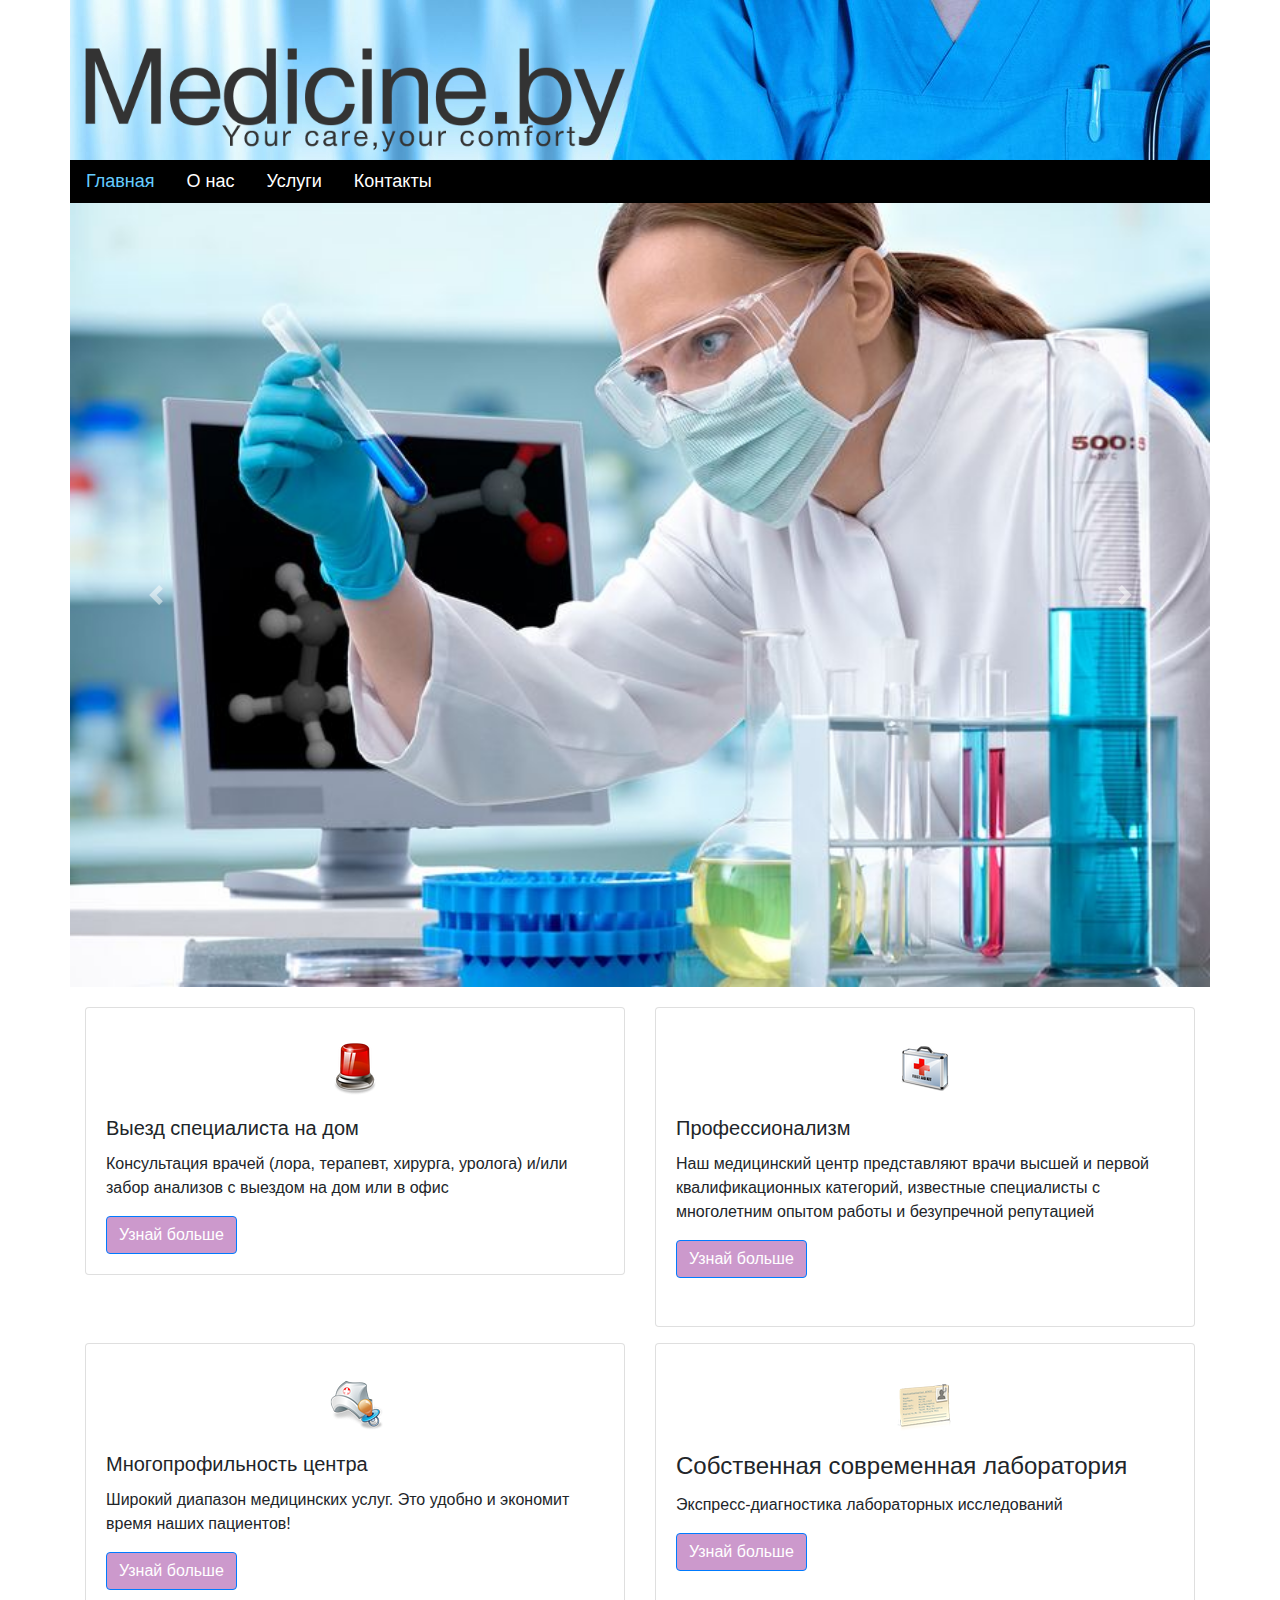
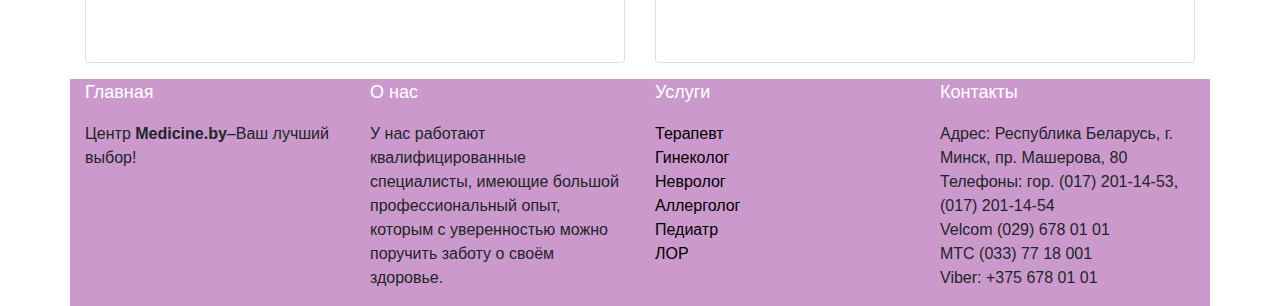
==== index.html @ 03f64b83 "first commit" ====
<!DOCTYPE html>
<html>
<head>
    <title>Медицинские центры | Главная</title>
    <meta charset="utf-8" />
    <link rel="stylesheet" href="https://maxcdn.bootstrapcdn.com/bootstrap/4.0.0-beta.2/css/bootstrap.min.css">
    <meta name="viewport" content="width=device-width, initial-scale=1, shrink-to-fit=no">
    <link rel="stylesheet" href="css/file.css">
    

    </head>
    <body>
<div class="container">
  <div class="row header">
    <div class="col-sm-9 col-med-4 col-lg-6">
        <img src="img/logo.png" class="img-fluid logo">
    </div>
    <div class="col-sm-3 col-med-8 col-lg-6"></div>

  </div>
  

  <div class="row menu">
<ul class="nav">
  <li class="nav-item">
    <a class="nav-link active" href="/index.html">Главная</a>
  </li>
  <li class="nav-item">
    <a class="nav-link" href="/about.html"> О нас</a>
  </li>
  <li class="nav-item">
    <a class="nav-link" href="/services.html">Услуги</a>
  </li>
  <li class="nav-item">
    <a class="nav-link" href="/kontakt.html">Контакты</a>
  </li>
</ul>
  </div>
  
  

  <div id="mycarousel" class="row carousel slide" data-ride="carousel">
  <div class="carousel-inner">
<div class="carousel-item active">
      <img src="img/carusel-analyzy.svg" alt="Анализы">
    </div>
<div class="carousel-item">
      <img src="img/carusel-vrachi.svg" alt="Врачи">
  </div>
<div class="carousel-item">
      <img src="img/carusel-semya.svg" alt="Услуги">
  </div>
  <a class="carousel-control-prev" href="#mycarousel" role="button" data-slide="prev">
    <span class="carousel-control-prev-icon" aria-hidden="true"></span>
    <span class="sr-only">Предыдущая</span>
  </a>
  <a class="carousel-control-next" href="#mycarousel" role="button" data-slide="next">
    <span class="carousel-control-next-icon" aria-hidden="true"></span>
    <span class="sr-only">Сладующая</span>
  </a>
</div>
</div>

  <div class="row ">
          <div class="col-sm-12 col-md-6 col-lg-6 ">
                <div class="card">
                  <div class="cardimg emergency_256"></div>
                      <div class="card-body">
                        <h5 class="card-title">Выезд специалиста на дом</h5>
                        <p class="card-text">Консультация врачей (лора, терапевт, хирурга, уролога) и/или забор анализов с выездом на дом или в офис</p>
                        <a href="#" class="btn btn-primary">Узнай большe</a>
                      </div>
                </div>
            </div>
            <div class="col-sm-12 col-md-6 col-lg-6">
                <div class="card card_main">
                  <div class="cardimg first_aid_kit_256"></div>
                      <div class="card-body">
                        <h5 class="card-title">Профессионализм</h5>
                        <p class="card-text">Наш медицинский центр представляют врачи высшей и первой квалификационных категорий, известные специалисты  с многолетним опытом работы и безупречной репутацией</p>
                        <a href="#" class="btn btn-primary">Узнай больше</a>
                      </div>
                </div>
            </div>
            <div class="col-sm-12 col-md-6 col-lg-6">
                <div class="card card_main">
                  <div class="cardimg paediatrics_256"></div> 
                      <div class="card-body">
                        <h5 class="card-title">Многопрофильность центра</h5>
                        <p class="card-text">Широкий диапазон медицинских услуг. Это удобно и экономит время наших пациентов!</p>
                        <a href="#" class="btn btn-primary">Узнай больше</a>
                      </div>
                </div>
            </div>
                        <div class="col-sm-12 col-md-6 col-lg-6">
                <div class="card card_main">
                  <div class="cardimg  patientdata"></div> 
                      <div class="card-body">
                        <h4 class="card-title">Собственная современная  лаборатория</h4>
                        <p class="card-text">Экспресс-диагностика лабораторных исследований</p>
                        <a href="#" class="btn btn-primary">Узнай больше</a>
                      </div>
                </div>
            </div>
 </div>


<div class="row footer">
    <div class="col-sm-6 col-md-4 col-lg-3">
        <p class= "text_footer">Главная</p>
        <p>Центр <b>Medicine.by</b>&ndash;Ваш лучший выбор!</p>
    </div>
    
    <div class="col-sm-6 col-md-4 col-lg-3">
       <p class= "text_footer">О нас</p>
       <p>У нас работают квалифицированные специалисты, имеющие большой профессиональный опыт, которым с уверенностью можно поручить заботу о своём здоровье.</p>
     </div>
    
    <div class="col-sm-6 col-md-4 col-lg-3">
        <p class= "text_footer">Услуги</p>
        <a class="footer_a" href="/services.html#terapevt">Терапевт</a><br/>
        <a class="footer_a" href="/services.html#ginekolog">Гинеколог</a><br/>
        <a class="footer_a" href="/services.html#nevrolog">Невролог</a><br/>
        <a class="footer_a" href="/services.html#allergolog">Аллерголог</a><br/>
        <a class="footer_a" href="/services.html#pediatr">Педиатр</a><br/>
        <a class="footer_a" href="/services.html#lor">ЛОР</a><br/>
    </div>
    
    <div class="col-sm-6 col-md-4 col-lg-3">
        <p class= "text_footer"><a href="/kontakt.html">Контакты</a></p>
        <p>Адрес: Республика Беларусь, г. Минск, пр. Машерова, 80<br>
Телефоны: гор. (017) 201-14-53, (017) 201-14-54<br>
Velcom (029) 678 01 01<br>
МТС (033) 77 18 001<br>
Viber: +375 678 01 01</p>
    </div>
        
        
  </div>
  
</div>

    <script src="https://code.jquery.com/jquery-3.2.1.slim.min.js" integrity="sha384-KJ3o2DKtIkvYIK3UENzmM7KCkRr/rE9/Qpg6aAZGJwFDMVNA/GpGFF93hXpG5KkN" crossorigin="anonymous"></script>
    <script src="https://cdnjs.cloudflare.com/ajax/libs/popper.js/1.12.3/umd/popper.min.js" integrity="sha384-vFJXuSJphROIrBnz7yo7oB41mKfc8JzQZiCq4NCceLEaO4IHwicKwpJf9c9IpFgh" crossorigin="anonymous"></script>
    <script src="https://maxcdn.bootstrapcdn.com/bootstrap/4.0.0-beta.2/js/bootstrap.min.js" integrity="sha384-alpBpkh1PFOepccYVYDB4do5UnbKysX5WZXm3XxPqe5iKTfUKjNkCk9SaVuEZflJ" crossorigin="anonymous"></script>

</body>
</html>
---- css/file.css ----
.header {
  background-image: url(../img/vrach.jpg);
  height: 10rem;
}
 .menu {
  background:#000000;

 }
  .logo {
  margin-top:3rem;
 }

  .footer{
   background:#cc99cc; 

 }
 
   .text_footer{
   background:#cc99cc;
   font-family: Helvetica;
   font-size:18px;
   color:#ffffff;

 }
 .text_footer a {color: #ffffff;}
.footer_a {color: #000000;}
 
 .content{
   background:#ffffff; 
   border: solid 1px #E6E6FA;

 }
  .uslugi_o_nas_kontakty{
   background:#cc99cc; 
   font-family: Helvetica;
   font-size:30px;
 }
   .o_nas{
   background:#cc99cc; 
   font-family: Helvetica;
   font-size:30px;
   
   }
 .text_o_nas{
   margin-top:1rem;
   }
 .text_preimuschestva{
   margin-top:1rem;
   background:#cc99cc; 
   font-family: Helvetica;
   font-size:30px;
   }

.nav a {
      color:#ffffff;
      font-family: Arial;
      font-size:18px;
}
.nav a.active {
      color:#66ccff;
      font-family: Arial;
      font-size:18px;
}
   .carousel-caption {
    background: #cccccc;
    opacity: 0.8;
    color: #00000;
    font-size: 2rem;
   }
   .carousel-inner {
    margin-bottom: 20px;
}

.emergency_256{
	background-position: 0 0;
}

.first_aid_kit_256{
	background-position: -100px -1px;
}

.paediatrics_256{
	background-position: -1px -99px;
}

.patientdata{
	background-position: -95px -93px;

}

.btn-primary {
 background:#cc99cc;
}

.cardimg {
	background-image: url("../img/sprites.png");
	margin: 2rem auto 0px;
	width: 56px;
	height: 56px;
}

.card_main{
height: 20rem;
margin-bottom: 1rem;
}
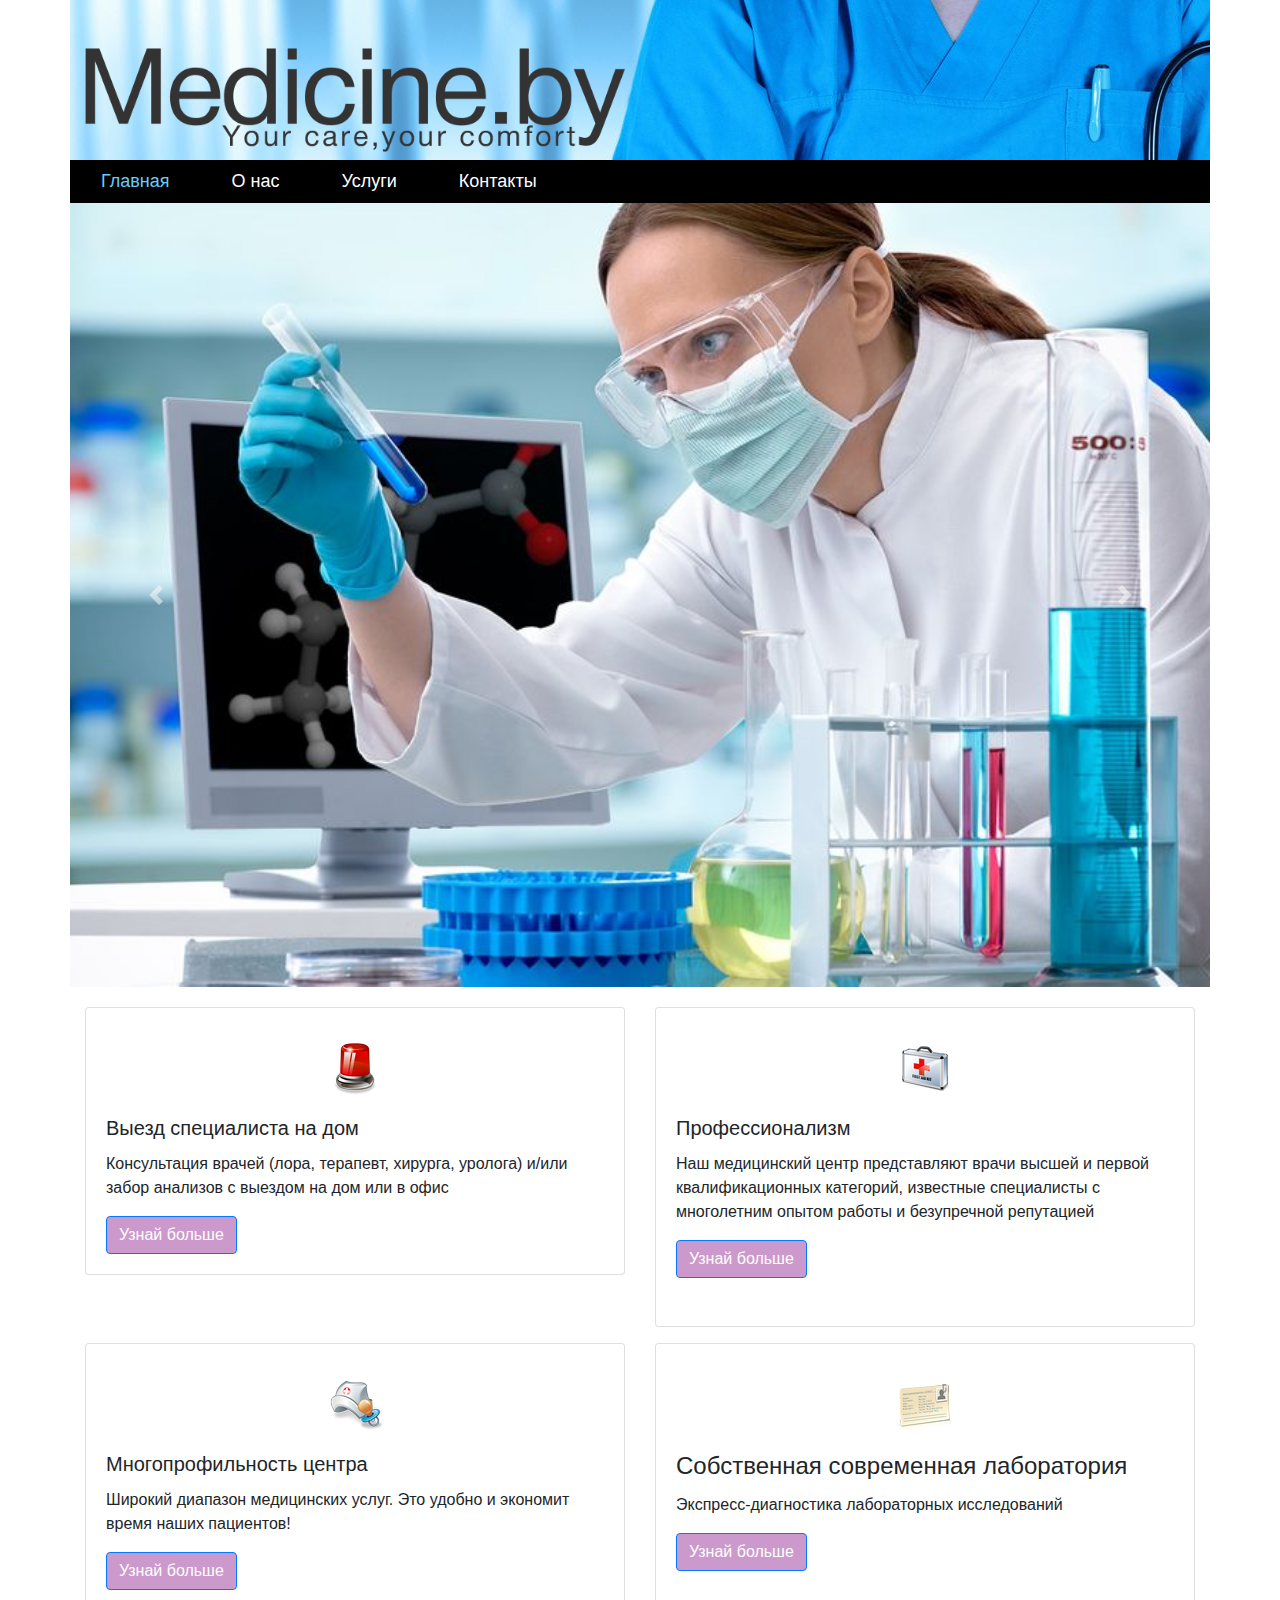
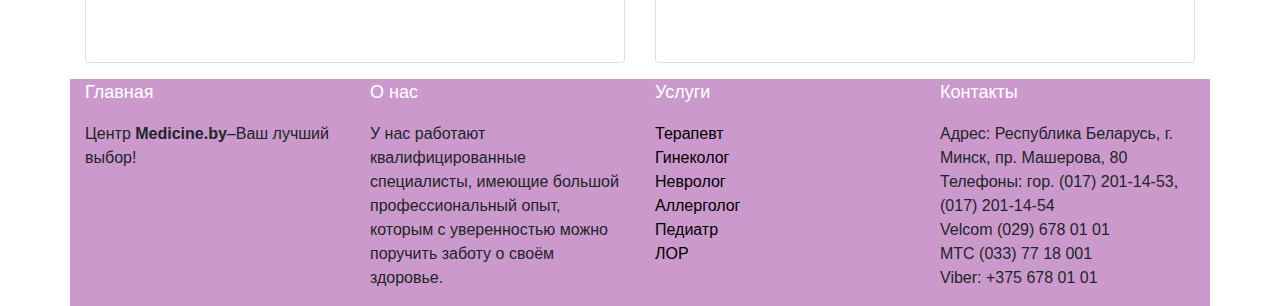
==== commit 0f6a26d4: "menu" ====
--- a/index.html
+++ b/index.html
@@ -1,42 +1,43 @@
 <!DOCTYPE html>
 <html>
 <head>
-    <title>Медицинские центры | Главная</title>
+    <title>Медицинскиий центр | Главная</title>
     <meta charset="utf-8" />
     <link rel="stylesheet" href="https://maxcdn.bootstrapcdn.com/bootstrap/4.0.0-beta.2/css/bootstrap.min.css">
     <meta name="viewport" content="width=device-width, initial-scale=1, shrink-to-fit=no">
-    <link rel="stylesheet" href="css/file.css">
-    
-
+    <link rel="stylesheet" href="/css/file.css">
     </head>
     <body>
 <div class="container">
   <div class="row header">
-    <div class="col-sm-9 col-med-4 col-lg-6">
-        <img src="img/logo.png" class="img-fluid logo">
+    <div class="col-sm-9 col-md-4 col-lg-6">
+        <img src="/img/logo.png" alt="Логотип" title="Логотип" class="img-fluid logo">
     </div>
-    <div class="col-sm-3 col-med-8 col-lg-6"></div>
+    <div class="col-sm-3 col-md-8 col-lg-6"></div>
 
   </div>
   
 
   <div class="row menu">
-<ul class="nav">
-  <li class="nav-item">
-    <a class="nav-link active" href="/index.html">Главная</a>
-  </li>
-  <li class="nav-item">
-    <a class="nav-link" href="/about.html"> О нас</a>
-  </li>
-  <li class="nav-item">
-    <a class="nav-link" href="/services.html">Услуги</a>
-  </li>
-  <li class="nav-item">
-    <a class="nav-link" href="/kontakt.html">Контакты</a>
-  </li>
-</ul>
+        <ul class="nav">
+          <li class="nav-item col-sm-12 col-md-auto col-lg-auto">
+            <a class="nav-link active" title="Главная" href="/">Главная</a>
+          </li>
+          <li class="nav-item col-sm-12 col-md-auto col-lg-auto">
+            <a class="nav-link" title="О нас" href="/about.html"> О нас</a>
+          </li>
+          <li class="nav-item col-sm-12  col-md-auto col-lg-auto">
+            <a class="nav-link" title="Услуги" href="/services.html">Услуги</a>
+          </li>
+          <li class="nav-item col-sm-12  col-md-auto col-lg-auto">
+            <a class="nav-link" title="Контакты" href="/kontakt.html">Контакты</a>
+          </li>
+        </ul>
   </div>
-  
+
+
+
+
   
 
   <div id="mycarousel" class="row carousel slide" data-ride="carousel">
@@ -56,7 +57,7 @@
   </a>
   <a class="carousel-control-next" href="#mycarousel" role="button" data-slide="next">
     <span class="carousel-control-next-icon" aria-hidden="true"></span>
-    <span class="sr-only">Сладующая</span>
+    <span class="sr-only">Следующая</span>
   </a>
 </div>
 </div>
@@ -68,7 +69,7 @@
                       <div class="card-body">
                         <h5 class="card-title">Выезд специалиста на дом</h5>
                         <p class="card-text">Консультация врачей (лора, терапевт, хирурга, уролога) и/или забор анализов с выездом на дом или в офис</p>
-                        <a href="#" class="btn btn-primary">Узнай большe</a>
+                        <a href="/services.html" title="Услуги" class="btn btn-primary">Узнай большe</a>
                       </div>
                 </div>
             </div>
@@ -78,7 +79,7 @@
                       <div class="card-body">
                         <h5 class="card-title">Профессионализм</h5>
                         <p class="card-text">Наш медицинский центр представляют врачи высшей и первой квалификационных категорий, известные специалисты  с многолетним опытом работы и безупречной репутацией</p>
-                        <a href="#" class="btn btn-primary">Узнай больше</a>
+                        <a href="/services.html"  title="Услуги" class="btn btn-primary">Узнай больше</a>
                       </div>
                 </div>
             </div>
@@ -88,7 +89,7 @@
                       <div class="card-body">
                         <h5 class="card-title">Многопрофильность центра</h5>
                         <p class="card-text">Широкий диапазон медицинских услуг. Это удобно и экономит время наших пациентов!</p>
-                        <a href="#" class="btn btn-primary">Узнай больше</a>
+                        <a href="/services.html"  title="Услуги" class="btn btn-primary">Узнай больше</a>
                       </div>
                 </div>
             </div>
@@ -98,7 +99,7 @@
                       <div class="card-body">
                         <h4 class="card-title">Собственная современная  лаборатория</h4>
                         <p class="card-text">Экспресс-диагностика лабораторных исследований</p>
-                        <a href="#" class="btn btn-primary">Узнай больше</a>
+                        <a href="/services.html"  title="Услуги" class="btn btn-primary">Узнай больше</a>
                       </div>
                 </div>
             </div>
@@ -118,16 +119,16 @@
     
     <div class="col-sm-6 col-md-4 col-lg-3">
         <p class= "text_footer">Услуги</p>
-        <a class="footer_a" href="/services.html#terapevt">Терапевт</a><br/>
-        <a class="footer_a" href="/services.html#ginekolog">Гинеколог</a><br/>
-        <a class="footer_a" href="/services.html#nevrolog">Невролог</a><br/>
-        <a class="footer_a" href="/services.html#allergolog">Аллерголог</a><br/>
-        <a class="footer_a" href="/services.html#pediatr">Педиатр</a><br/>
-        <a class="footer_a" href="/services.html#lor">ЛОР</a><br/>
+        <a class="footer_a"  title="Услуги" href="/services.html">Терапевт</a><br/>
+        <a class="footer_a"  title="Услуги" href="/services.html">Гинеколог</a><br/>
+        <a class="footer_a"  title="Услуги" href="/services.html">Невролог</a><br/>
+        <a class="footer_a"  title="Услуги" href="/services.html">Аллерголог</a><br/>
+        <a class="footer_a"  title="Услуги" href="/services.html">Педиатр</a><br/>
+        <a class="footer_a"  title="Услуги" href="/services.html">ЛОР</a><br/>
     </div>
     
     <div class="col-sm-6 col-md-4 col-lg-3">
-        <p class= "text_footer"><a href="/kontakt.html">Контакты</a></p>
+        <p class= "text_footer"><a href="/kontakt.html"  title="Контакты" >Контакты</a></p>
         <p>Адрес: Республика Беларусь, г. Минск, пр. Машерова, 80<br>
 Телефоны: гор. (017) 201-14-53, (017) 201-14-54<br>
 Velcom (029) 678 01 01<br>
--- a/css/file.css
+++ b/css/file.css
@@ -4,7 +4,6 @@
 }
  .menu {
   background:#000000;
-
  }
   .logo {
   margin-top:3rem;
@@ -22,14 +21,14 @@
    color:#ffffff;
 
  }
- .text_footer a {color: #ffffff;}
-.footer_a {color: #000000;}
+    .text_footer a {color: #ffffff;}
+     .footer_a {color: #000000;}
  
  .content{
    background:#ffffff; 
    border: solid 1px #E6E6FA;
+    }
 
- }
   .uslugi_o_nas_kontakty{
    background:#cc99cc; 
    font-family: Helvetica;
@@ -103,3 +102,7 @@
 height: 20rem;
 margin-bottom: 1rem;
 }
+
+.breadcrumb {
+    background-color: #ffffff;
+}